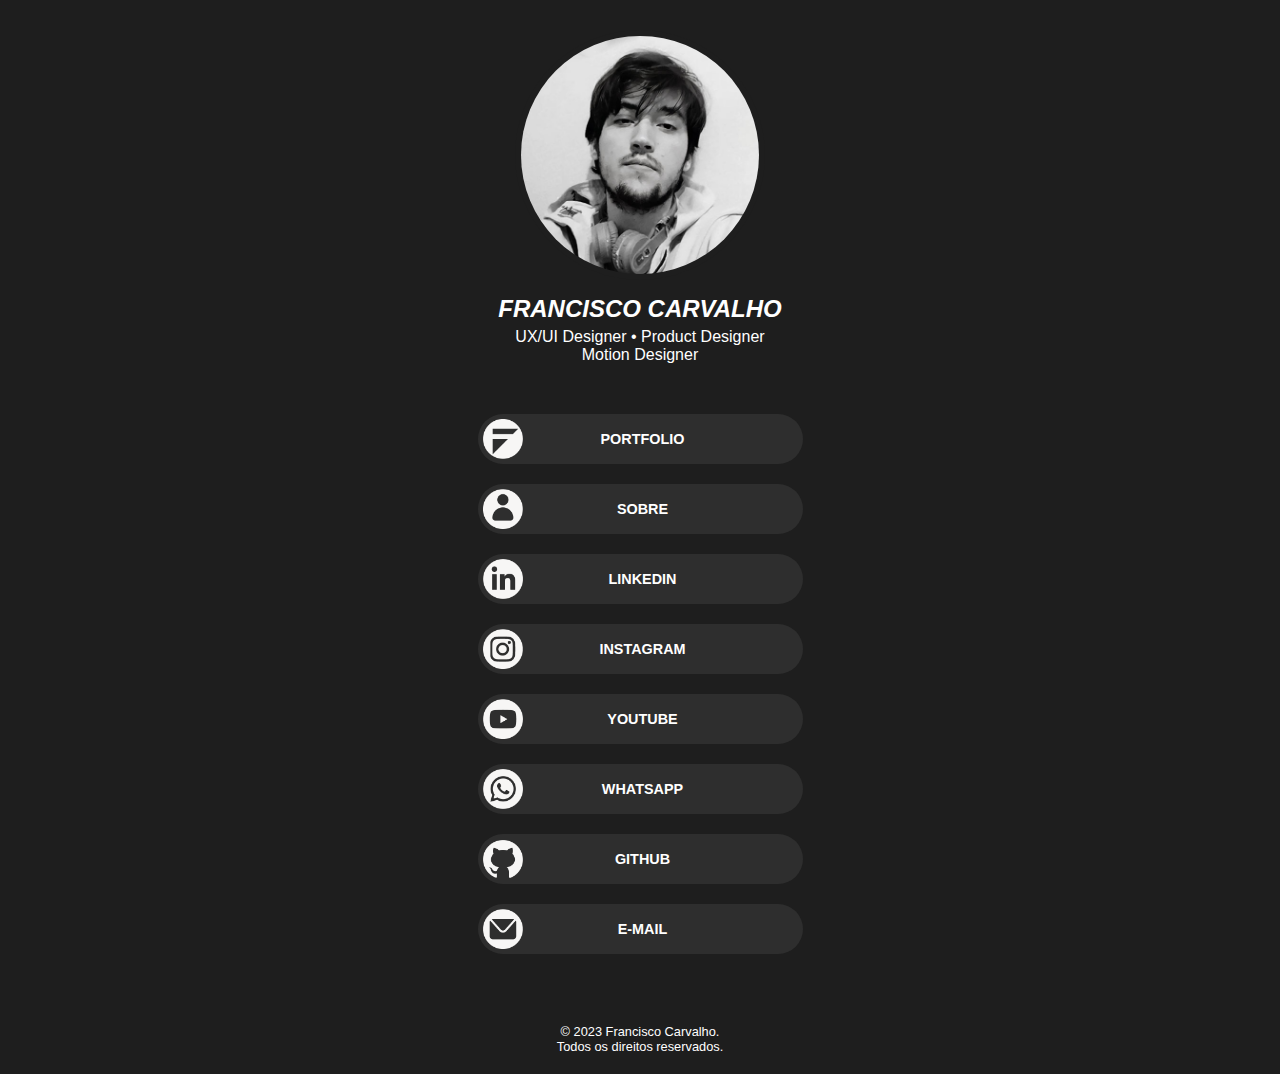
==== contatos.html @ 45ba6519 "." ====
<!DOCTYPE html>
<html lang="pt-BR">
<head>
    <meta charset="UTF-8">
    <meta http-equiv="X-UA-Compatible" content="IE=edge">
    <meta name="viewport" content="width=device-width, initial-scale=1.0">
    <title>Contatos - Francisco Carvalho</title>
    <link rel="stylesheet" href="css/contatos.css">
    <script src="js/index.js"></script>
    <link rel="shortcut icon" href="assets/logo/fivecon.png" type="image/x-icon">
</head>
<body class="page-transition">
    <main>
    <div class="corpo_contato">
        <div class="perfil">
            <div class="foto_perfil"><img src="assets/perfil/francisco.jpg" alt="Francisco Carvalho" id="foto"></div>
            <h1 class="nome">FRANCISCO CARVALHO</h1>
            <p class="funcao">UX/UI Designer • Product Designer<br>Motion Designer</p>
        </div>
        <div class="contatos">
            <a class="button_menu" href="index.html">
                <img src="assets/contatos/portfolio.png" alt="Portfolio">
                <p>Portfolio</p>
            </a>
            <a class="button_menu" href="sobre.html">
                <img src="assets/contatos/sobre.png" alt="Sobre">
                <p>Sobre</p>
            </a>
            <a class="button_menu" href="https://www.linkedin.com/in/franciscogbc/">
                <img src="assets/contatos/linkedin.png" alt="Linkedin">
                <p>Linkedin</p>
            </a>
            <a class="button_menu" href="https://www.instagram.com/senhor_do_design/">
                <img src="assets/contatos/insta.png" alt="WhatsApp">
                <p>Instagram</p>
            </a>
            <a class="button_menu" href="https://www.youtube.com/channel/UCdcf3K3x9B_ZKYjrCOh3uVg">
                <img src="assets/contatos/youtube.png" alt="WhatsApp">
                <p>Youtube</p>
            </a>
            <a class="button_menu" href="https://wa.me/5545991071232">
                <img src="assets/contatos/whatsapp.png" alt="WhatsApp">
                <p>WhatsApp</p>
            </a>
            <a class="button_menu" href="https://github.com/francisco-gbc">
                <img src="assets/contatos/github.png" alt="GitHub">
                <p>GitHub</p>
            </a>
            <a class="button_menu" href="mailto:francisco290598@gmail.com">
                <img src="assets/contatos/email.png" alt="E-mail">
                <p>E-mail</p>
            </a>
        </div> 
        
    </div>
    <footer>        
        <div class="copyright"><p>© 2023 Francisco Carvalho.<br>
            Todos os direitos reservados.</p></div>
    </footer>
    
</main>
<!--<video autoplay muted loop id="bg-video">
    <source src="../assets/gifs/55.mp4" type="video/mp4">
  </video>-->
</body>
</html>
---- css/contatos.css ----
*{
    margin:0;
    padding:0;
    border:0;
    text-decoration: none;
    font: inherit;
    outline:0;
   /* vertical-align:baseline;*/
   /*display:flex;*/
   font-family: 'Montserrat', sans-serif;
   
}

@import url('https://fonts.googleapis.com/css2?family=Montserrat:ital,wght@0,300;0,500;0,700;1,300;1,500;1,700&family=Roboto:ital,wght@0,100;0,300;0,400;0,500;0,700;0,900;1,100;1,300;1,400;1,500;1,700;1,900&display=swap');
a:visited {
    color: inherit; /* ou defina uma nova cor específica */
  }
:root{
    --black30:rgb(30,30,30);
    --black3040:rgb(30,30,30,0.4);
    --white: rgb(255, 255, 255);

}
body{
   /* border: 2px solid red;*/
    max-width:100vw;
    min-height: 100vh;

    font-family: Verdana, Geneva, Tahoma, sans-serif;
    
    display: flex;
    flex-direction: column;
    justify-content: space-between;
}

body main{
    display: flex;
    flex-direction: column;
    align-items: center;
    justify-content: space-between;
    min-height: 100vh;
    min-width: 100%;
    background:var(--black30)
}
#bg-video {
    z-index: -1;
    
    display: flex;
    align-items: center;
    justify-content: center;
    min-height: 100vh;
    margin-top: -100vh;
    color:white;
  }




.corpo_contato{
    display: flex;
    align-items: center;
    justify-content: space-between;
    flex-direction: column;

}

h1{
    font-size: 1.5em;
    font-style: italic;
    font-weight:700;
}
/*Scroll------------------------------*/

body::-webkit-scrollbar {
    width: 10px;               
  }
  
  body::-webkit-scrollbar-track {
    background: rgba(0, 0, 0, 0);       
  }
  
  body::-webkit-scrollbar-thumb {
    background-color:var(--black3040);    
    border-radius: 20px;       
  }
  


/*Menu contatos---*/

.contatos{
    display: flex;
    flex-direction: column;
    align-items: center;

}
.button_menu p {
    color:var(--white);
    min-width: 280px;
}

.button_menu {
    margin: 10px;
    width: 300px;
    height: 50px;
    border-radius: 40px;
    display: flex;
    align-items: center;
    justify-content: space-between;
    padding-left: 5px;
    padding-right: 20px;
    background-color: rgba(50, 50, 50, 0.8);
    font-weight: 700;
    font-size: 0.9em;
    text-transform: uppercase;
    text-align: center;
    transition: 0.5s;
    
}

.button_menu:hover{
    font-size: 0.95em;
    transition: 0.2s;
    min-width: 320px;
    padding-right: 12%;

}

.button_menu img{
    max-width: 40px;
    margin-right: -40px;
}


/*Main-----------------------------------*/


.perfil{
   /* background-color: rgba(30, 30, 30, 0.223);*/
    display: flex;
    align-items:center ;
    justify-content: center;
    border-radius: 150px;
    margin-top: 30px;
    flex-direction: column;
    z-index:2;
    color: var(--white);
    text-align: center;
    transition: 0.5s;
}

.foto_perfil{
    background-color:var(--black30);
    border-radius: 50%;
    min-height: 250px;
    min-width: 250px;
    max-height: 250px;
    max-width: 250px;
    display: flex;
    align-items: center;
    justify-content: center;
}

#foto{
    max-width: 95%;
    max-height: 95%;
    border-radius: 50%;
}

.nome{
    margin-top: 15px;
    font-weight: 700;
    margin-bottom: 5px;

}

.funcao{
    margin-bottom: 40px;
    font-size: 1em;
}

.corpo{
    max-width: 100%;
    flex-direction: column;
    display: flex;
    min-width: 100%;
    align-items: center;
}

#cimaMeio{
    height: 150px;
    width: 300px;
}
.cima{
    display: flex;
    align-items: start;
    margin-top: 20px;
    gap: 20px;
    width: 100%;
    justify-content: center;
    color: var(--white);
}

.cimabutton{
    width: 200px;
    height: 40px;
    border-radius: 40px;
    display: flex;
    align-items: center;
    justify-content: center;
    color: white;
    background-color: rgb(30, 30, 30);
    font-weight: 700;
    font-size: 0.9em;
    text-transform: uppercase;
    text-align: center;
    transition: 0.5s;
}

.cimabutton:hover{
    opacity: 0.8;
    transition: 0.2s;
}





.balao{
    
    font-size: 1em;
    max-width: 70%;
    background-color: white;
    color: rgb(30, 30, 30);
    border-radius: 20px;
    margin-top: 40px;
    text-align: justify;
    }


.empresas_titulo{
    margin-top: 20px;
    margin-bottom: 10px ;
    font-weight: 700;
    font-size: 1em;
    text-align: center;
    max-width: 90%;
}

.empresas{
    max-width: 100%;
    display: flex;
    min-height: 80px;
    gap: 40px;
    justify-content: center;
    align-items: center;
}
.empresas img{
    max-height: 60px;
    max-width: 100%; 
}


/*footer--------------*/
footer{
    display: flex;
    text-align: center;
    align-items: center;
    justify-content: center;
    flex-direction: column;
    margin-top: 40px;
    padding: 20px;
    color: var(--white);
    font-size: 0.8em;
}

a, button {
    -webkit-tap-highlight-color: transparent;
    -webkit-focus-ring-color: transparent;
    outline: none;
}

/*Animação de tela-------------------------*/

.page-transition {
    animation: slide-in 0.5s ease-out;
  }
  
  @keyframes slide-in {
    from {
      transform: translateX(100%);
    }
    to {
      transform: translateX(0);
    }
  }


/*Responsividade--------------------------*/

@media (pointer:coarse){

    a:focus{
        outline: none;
    }

}

@media (max-width: 1400px){
    body main{
        background-size: auto 100%;
    }
}

@media (max-width: 1100px){
   
    .empresas{
        gap:15px;
    }
   .empresas img{
    
    max-width:20%;
   }
   .empresas .exercito{
    max-width: 5%;
   }
   .skills{
    font-size: 0.9em;
   }

   .balao{
    max-width: 90%;
   }

    
    }

    @media (max-width: 800px){
        
        .foto_perfil{
            min-height: 200px;
            min-width: 200px;
            max-height: 200px;
            max-width: 200px;
            transition: 0.5s;
        }

        .button{
            max-width: 60px;
            background-color: rgba(255, 255, 255, 0);
            transition: 0s;
        }
        .button p{
         display: none;
        }   
        .menu_imagem{
            display: flex;
        }

        .cimabutton{
            display: none;
        }
 }

    @media (max-width: 700px){

        .empresas{
            gap:10px;
        }
       .empresas img{
        max-width:20%;
       }
       .skills{
        font-size: 0.7em;
       }

    }

        /*Mobile----------------------*/
    @media (max-width: 550px){

           .skills{
            font-size: 0.7em;
           }   
    }
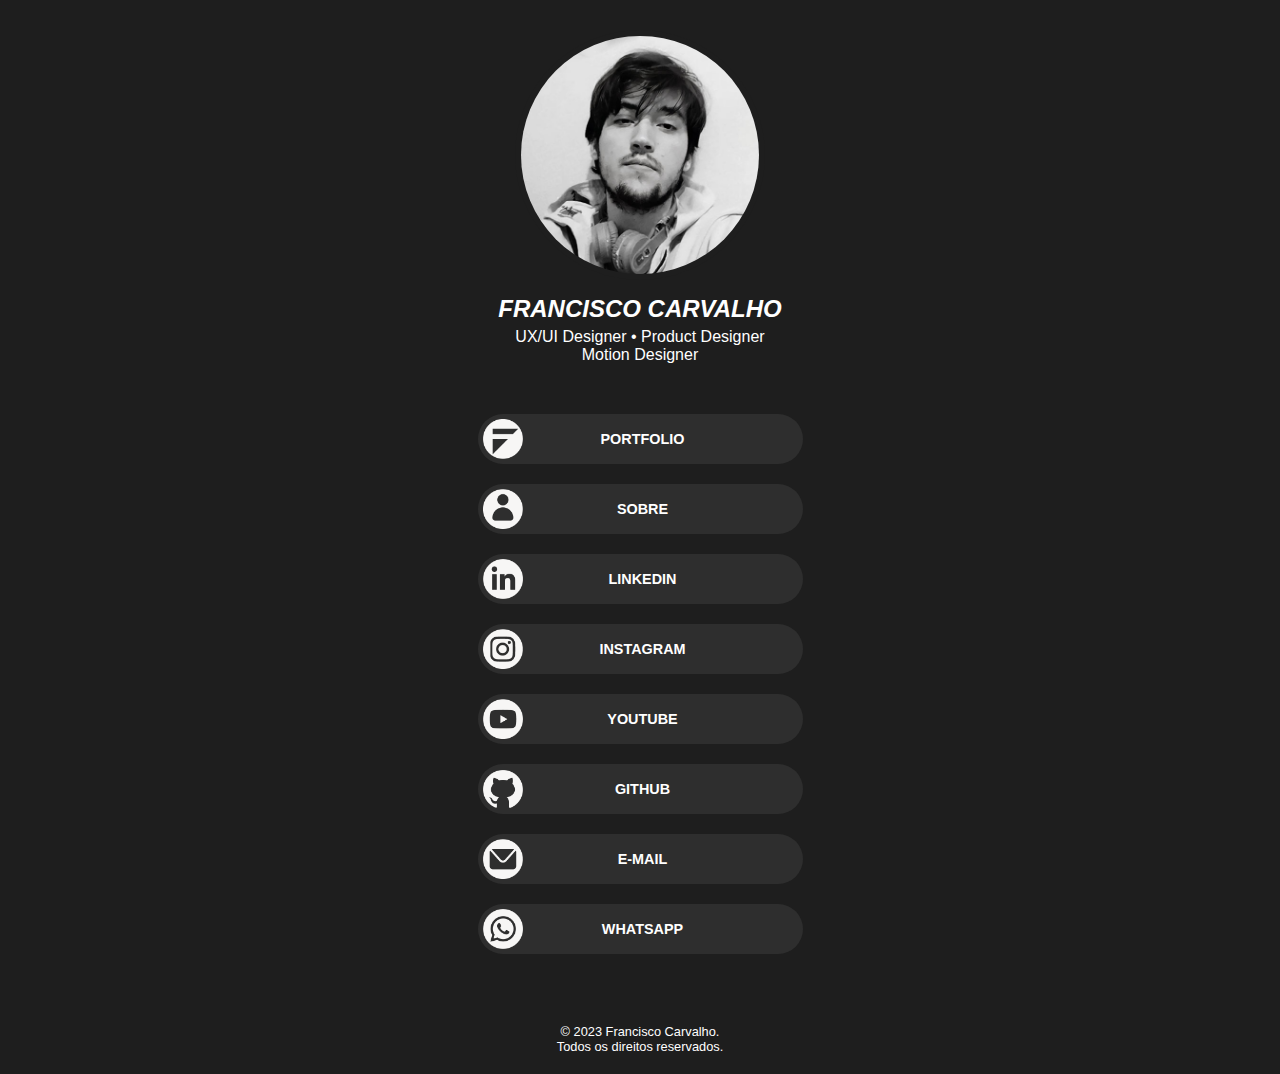
==== commit 2cbc6874: "." ====
--- a/contatos.html
+++ b/contatos.html
@@ -38,10 +38,6 @@
                 <img src="assets/contatos/youtube.png" alt="WhatsApp">
                 <p>Youtube</p>
             </a>
-            <a class="button_menu" href="https://wa.me/5545991071232">
-                <img src="assets/contatos/whatsapp.png" alt="WhatsApp">
-                <p>WhatsApp</p>
-            </a>
             <a class="button_menu" href="https://github.com/francisco-gbc">
                 <img src="assets/contatos/github.png" alt="GitHub">
                 <p>GitHub</p>
@@ -49,6 +45,10 @@
             <a class="button_menu" href="mailto:francisco290598@gmail.com">
                 <img src="assets/contatos/email.png" alt="E-mail">
                 <p>E-mail</p>
+            </a>
+            <a class="button_menu" href="https://wa.me/5545991071232">
+                <img src="assets/contatos/whatsapp.png" alt="WhatsApp">
+                <p>WhatsApp</p>
             </a>
         </div> 
         
--- a/css/contatos.css
+++ b/css/contatos.css
@@ -119,12 +119,14 @@
 }
 
 .button_menu:hover{
-    font-size: 0.95em;
-    transition: 0.2s;
-    min-width: 320px;
+    font-size: 0.93em;
+    transition: 0.5s;
+    min-width: 300px;
     padding-right: 12%;
 
 }
+
+
 
 .button_menu img{
     max-width: 40px;
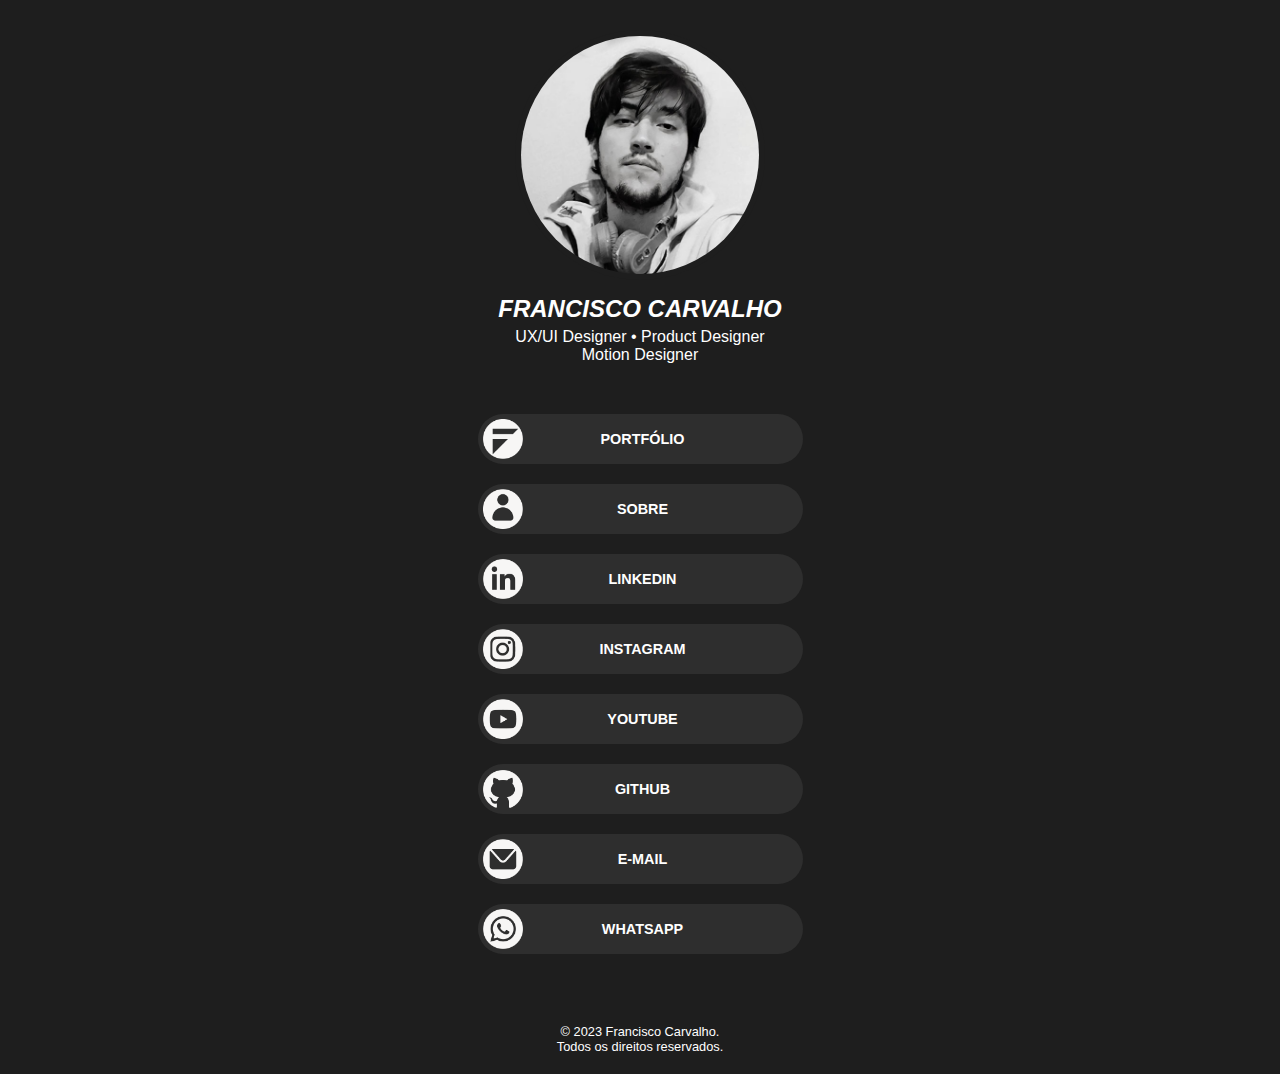
==== commit 882e3027: "." ====
--- a/contatos.html
+++ b/contatos.html
@@ -20,7 +20,7 @@
         <div class="contatos">
             <a class="button_menu" href="index.html">
                 <img src="assets/contatos/portfolio.png" alt="Portfolio">
-                <p>Portfolio</p>
+                <p>Portfólio</p>
             </a>
             <a class="button_menu" href="sobre.html">
                 <img src="assets/contatos/sobre.png" alt="Sobre">
--- a/css/contatos.css
+++ b/css/contatos.css
@@ -23,7 +23,7 @@
 }
 body{
    /* border: 2px solid red;*/
-    max-width:100vw;
+    max-width:100%;
     min-height: 100vh;
 
     font-family: Verdana, Geneva, Tahoma, sans-serif;
@@ -69,6 +69,7 @@
     font-style: italic;
     font-weight:700;
 }
+
 /*Scroll------------------------------*/
 
 body::-webkit-scrollbar {
@@ -76,14 +77,13 @@
   }
   
   body::-webkit-scrollbar-track {
-    background: rgba(0, 0, 0, 0);       
+    background: rgba(30, 30, 30, 1);       
   }
   
   body::-webkit-scrollbar-thumb {
-    background-color:var(--black3040);    
+    background-color:rgb(60,60,60,1);    
     border-radius: 20px;       
   }
-  
 
 
 /*Menu contatos---*/
